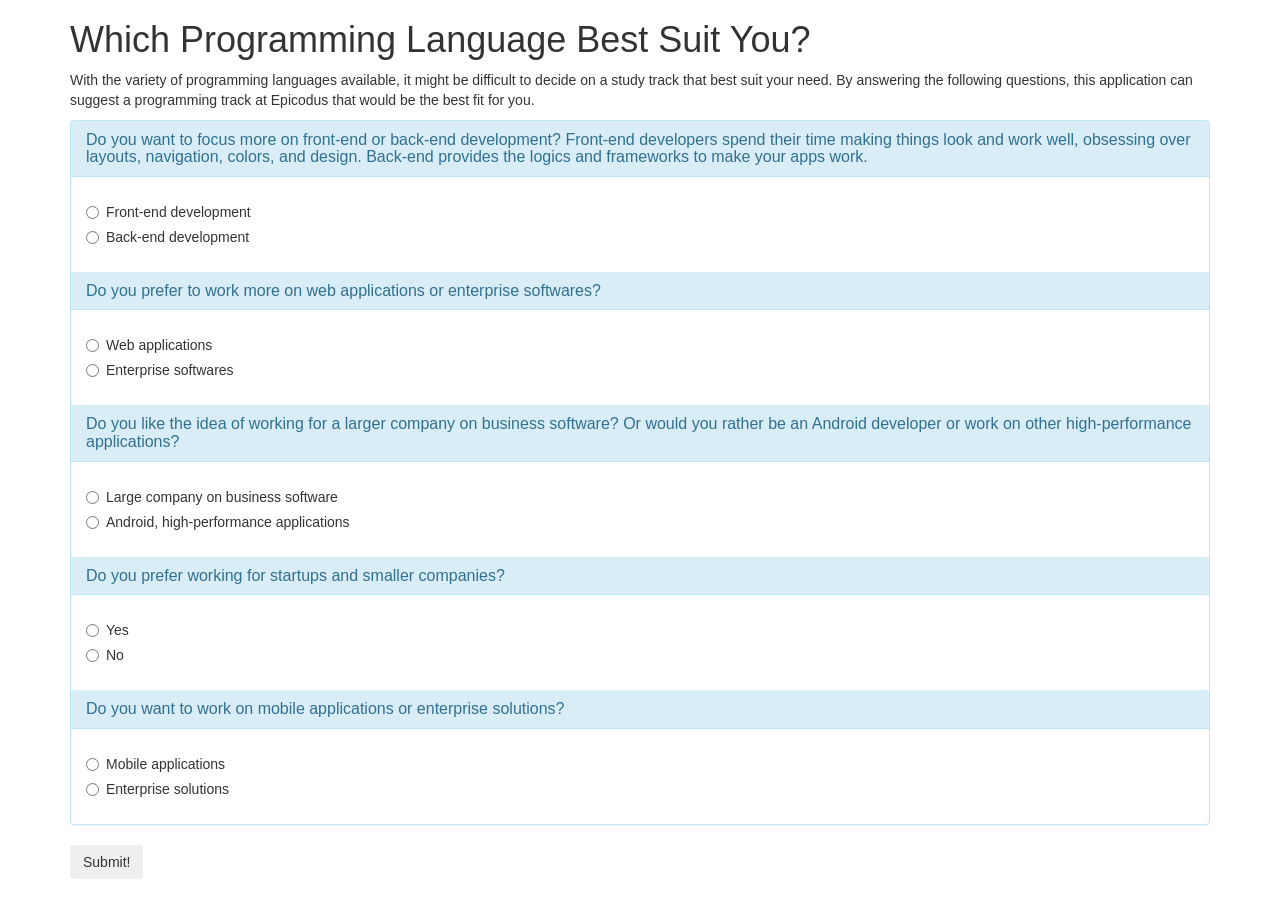
==== track-suggester.html @ 1f1165ed "add a section go give the suggested track and hide it initially.  Add script to show it after submit" ====
<!DOCTYPE html>
<html lang="en" dir="ltr">
  <head>
    <meta charset="utf-8">
    <title>Track Suggester</title>
    <link href="css/bootstrap.css" rel="stylesheet" type="text/css">
    <link href="css/styles.css" rel="stylesheet" type="text/css">
    <script src="js/jquery-3.3.1.js"></script>
    <script src="js/scripts.js"></script>
  </head>
  <body>
    <div class="container">
      <h1>Which Programming Language Best Suit You?</h1>
      <p>With the variety of programming languages available, it might be difficult to decide on a study track that best suit your need.  By answering the following questions, this application can suggest a programming track at Epicodus that would be the best fit for you.</p>

      <form id="questionaire">
        <div class="panel panel-info">
          <div class="panel-heading">
            <h3 class="panel-title">Do you want to focus more on front-end or back-end development? Front-end developers spend their time making things look and work well, obsessing over layouts, navigation, colors, and design.  Back-end provides the logics and frameworks to make your apps work.</h3>
          </div>
          <div class="panel-body">
            <div class="radio">
              <label>
                <input type="radio" name="question1" value="front">
                  Front-end development
              </label>
            </div>
            <div class="radio">
              <label>
                <input type="radio" name="question1" value="back">
                  Back-end development
              </label>
            </div>
          </div>

          <div class="panel-heading">
            <h3 class="panel-title">Do you prefer to work more on web applications or enterprise softwares?</h3>
          </div>
          <div class="panel-body">
            <div class="radio">
              <label>
                <input type="radio" name="question2" value="web">
                  Web applications
              </label>
            </div>
            <div class="radio">
              <label>
                <input type="radio" name="question2" value="software">
                  Enterprise softwares
              </label>
            </div>
          </div>

          <div class="panel-heading">
            <h3 class="panel-title">Do you like the idea of working for a larger company on business software? Or would you rather be an Android developer or work on other high-performance applications?</h3>
          </div>
          <div class="panel-body">
            <div class="radio">
              <label>
                <input type="radio" name="question3" value="business">
                  Large company on business software
              </label>
            </div>
            <div class="radio">
              <label>
                <input type="radio" name="question3" value="android">
                  Android, high-performance applications
              </label>
            </div>
          </div>

          <div class="panel-heading">
            <h3 class="panel-title">Do you prefer working for startups and smaller companies?</h3>
          </div>
          <div class="panel-body">
            <div class="radio">
              <label>
                <input type="radio" name="question4" value="startup">
                  Yes
              </label>
            </div>
            <div class="radio">
              <label>
                <input type="radio" name="question4" value="established">
                  No
              </label>
            </div>
          </div>

          <div class="panel-heading">
            <h3 class="panel-title">Do you want to work on mobile applications or enterprise solutions?</h3>
          </div>
          <div class="panel-body">
            <div class="radio">
              <label>
                <input type="radio" name="question5" value="mobile">
                  Mobile applications
              </label>
            </div>
            <div class="radio">
              <label>
                <input type="radio" name="question5" value="enterprise">
                  Enterprise solutions
              </label>
            </div>
          </div>

        </div> <!--End of questions panel-->
        <button type="submit" class="btn">Submit!</button>
      </form>

      <div class="well" id="suggestion">
        <h2>Base on your answers, your suggested track is:<span class="highlight suggested-track"></span><br></h2>
        <h3>To learn more about your suggested track, please visit the <a href="#" id="class-link"><span class="suggested-track"></span></a> page.</h3>
      </div>
    </div>
  </body>
</html>
---- css/styles.css ----
#suggestion {
  display: none;
}

.highlight {
  font-weight: bold;
  color: red;
}
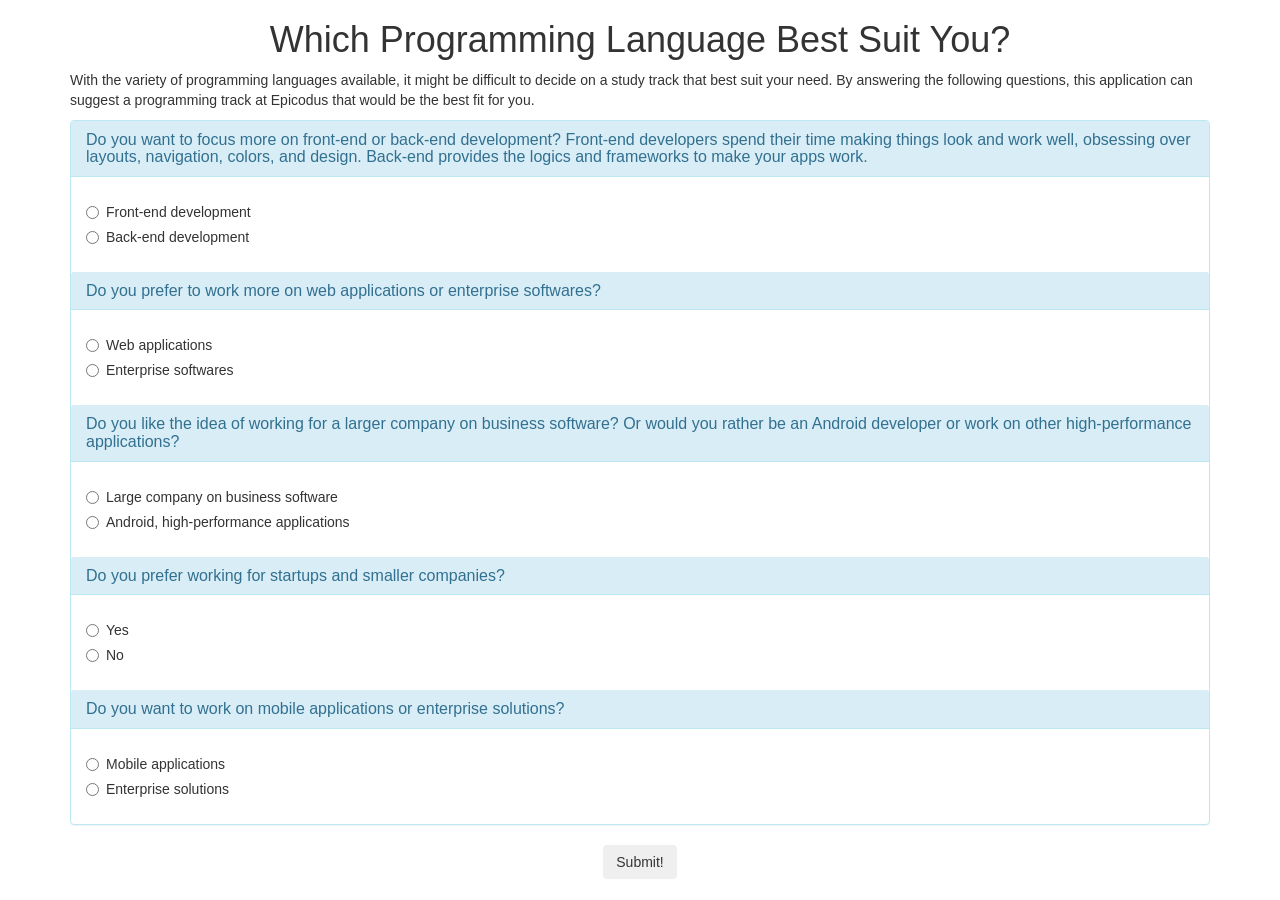
==== commit 96c4796f: "add a div to center the submit button. Also add css to center the page header" ====
--- a/track-suggester.html
+++ b/track-suggester.html
@@ -106,11 +106,13 @@
           </div>
 
         </div> <!--End of questions panel-->
-        <button type="submit" class="btn">Submit!</button>
+        <div class="centered">
+          <button type="submit" class="btn">Submit!</button>
+        </div>
       </form>
 
       <div class="well" id="suggestion">
-        <h2>Base on your answers, your suggested track is:<span class="highlight suggested-track"></span><br></h2>
+        <h2>Base on your answers, your suggested track is <span class="highlight suggested-track"></span>.<br></h2>
         <h3>To learn more about your suggested track, please visit the <a href="#" id="class-link"><span class="suggested-track"></span></a> page.</h3>
       </div>
     </div>
--- a/css/styles.css
+++ b/css/styles.css
@@ -6,3 +6,11 @@
   font-weight: bold;
   color: red;
 }
+
+h1{
+  text-align: center;
+}
+
+.centered {
+  text-align: center;
+}
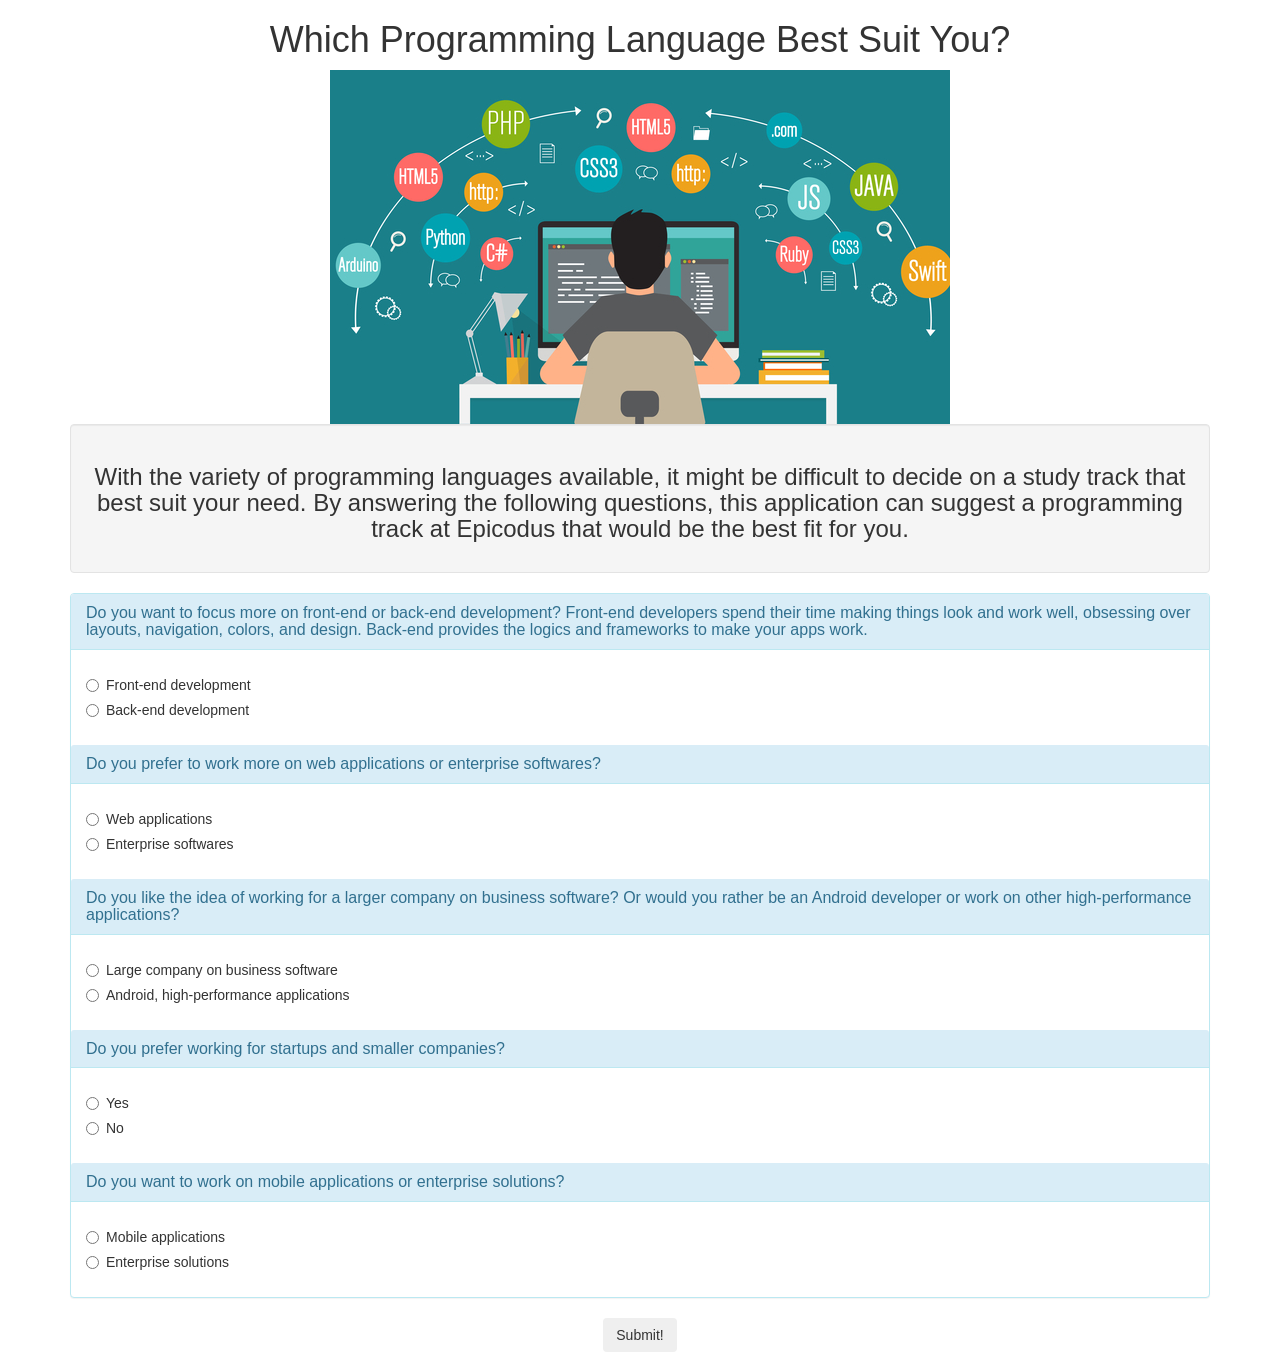
==== commit 2121acc4: "add image of programming languages to top of pages and put opening paragraph in a well.  Also center" ====
--- a/track-suggester.html
+++ b/track-suggester.html
@@ -11,7 +11,10 @@
   <body>
     <div class="container">
       <h1>Which Programming Language Best Suit You?</h1>
-      <p>With the variety of programming languages available, it might be difficult to decide on a study track that best suit your need.  By answering the following questions, this application can suggest a programming track at Epicodus that would be the best fit for you.</p>
+      <div class="centered"><img src="img/Languages.jpg"></div>
+      <div class="well">
+        <h3>With the variety of programming languages available, it might be difficult to decide on a study track that best suit your need.  By answering the following questions, this application can suggest a programming track at Epicodus that would be the best fit for you.</h3>
+      </div>
 
       <form id="questionaire">
         <div class="panel panel-info">
--- a/css/styles.css
+++ b/css/styles.css
@@ -14,3 +14,7 @@
 .centered {
   text-align: center;
 }
+
+.well {
+  text-align: center;
+}
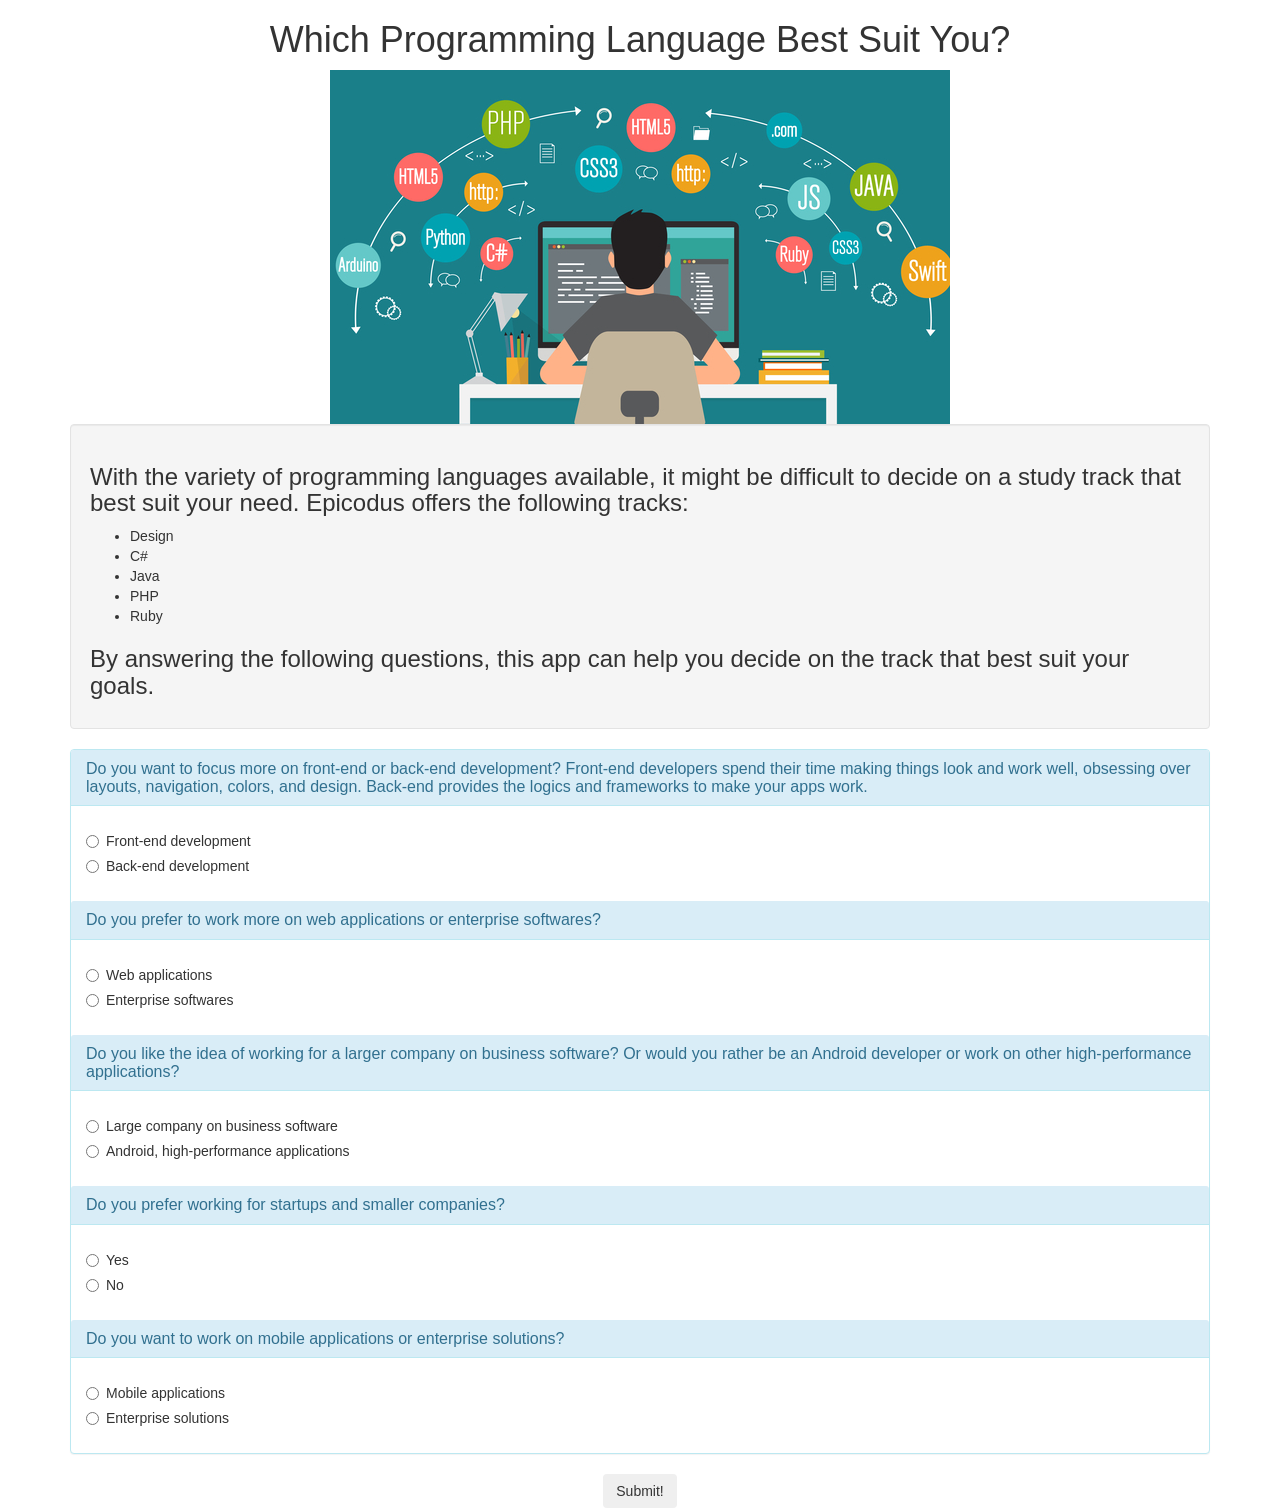
==== commit 458ad65a: "add list of course to intro paragraph and left align text there" ====
--- a/track-suggester.html
+++ b/track-suggester.html
@@ -13,7 +13,15 @@
       <h1>Which Programming Language Best Suit You?</h1>
       <div class="centered"><img src="img/Languages.jpg"></div>
       <div class="well">
-        <h3>With the variety of programming languages available, it might be difficult to decide on a study track that best suit your need.  By answering the following questions, this application can suggest a programming track at Epicodus that would be the best fit for you.</h3>
+        <h3>With the variety of programming languages available, it might be difficult to decide on a study track that best suit your need.  Epicodus offers the following tracks:</h3>
+        <ul>
+          <li>Design</li>
+          <li>C#</li>
+          <li>Java</li>
+          <li>PHP</li>
+          <li>Ruby</li>
+        </ul>
+        <h3>By answering the following questions, this app can help you decide on the track that best suit your goals.         
       </div>
 
       <form id="questionaire">
--- a/css/styles.css
+++ b/css/styles.css
@@ -15,6 +15,6 @@
   text-align: center;
 }
 
-.well {
+#suggestion {
   text-align: center;
 }
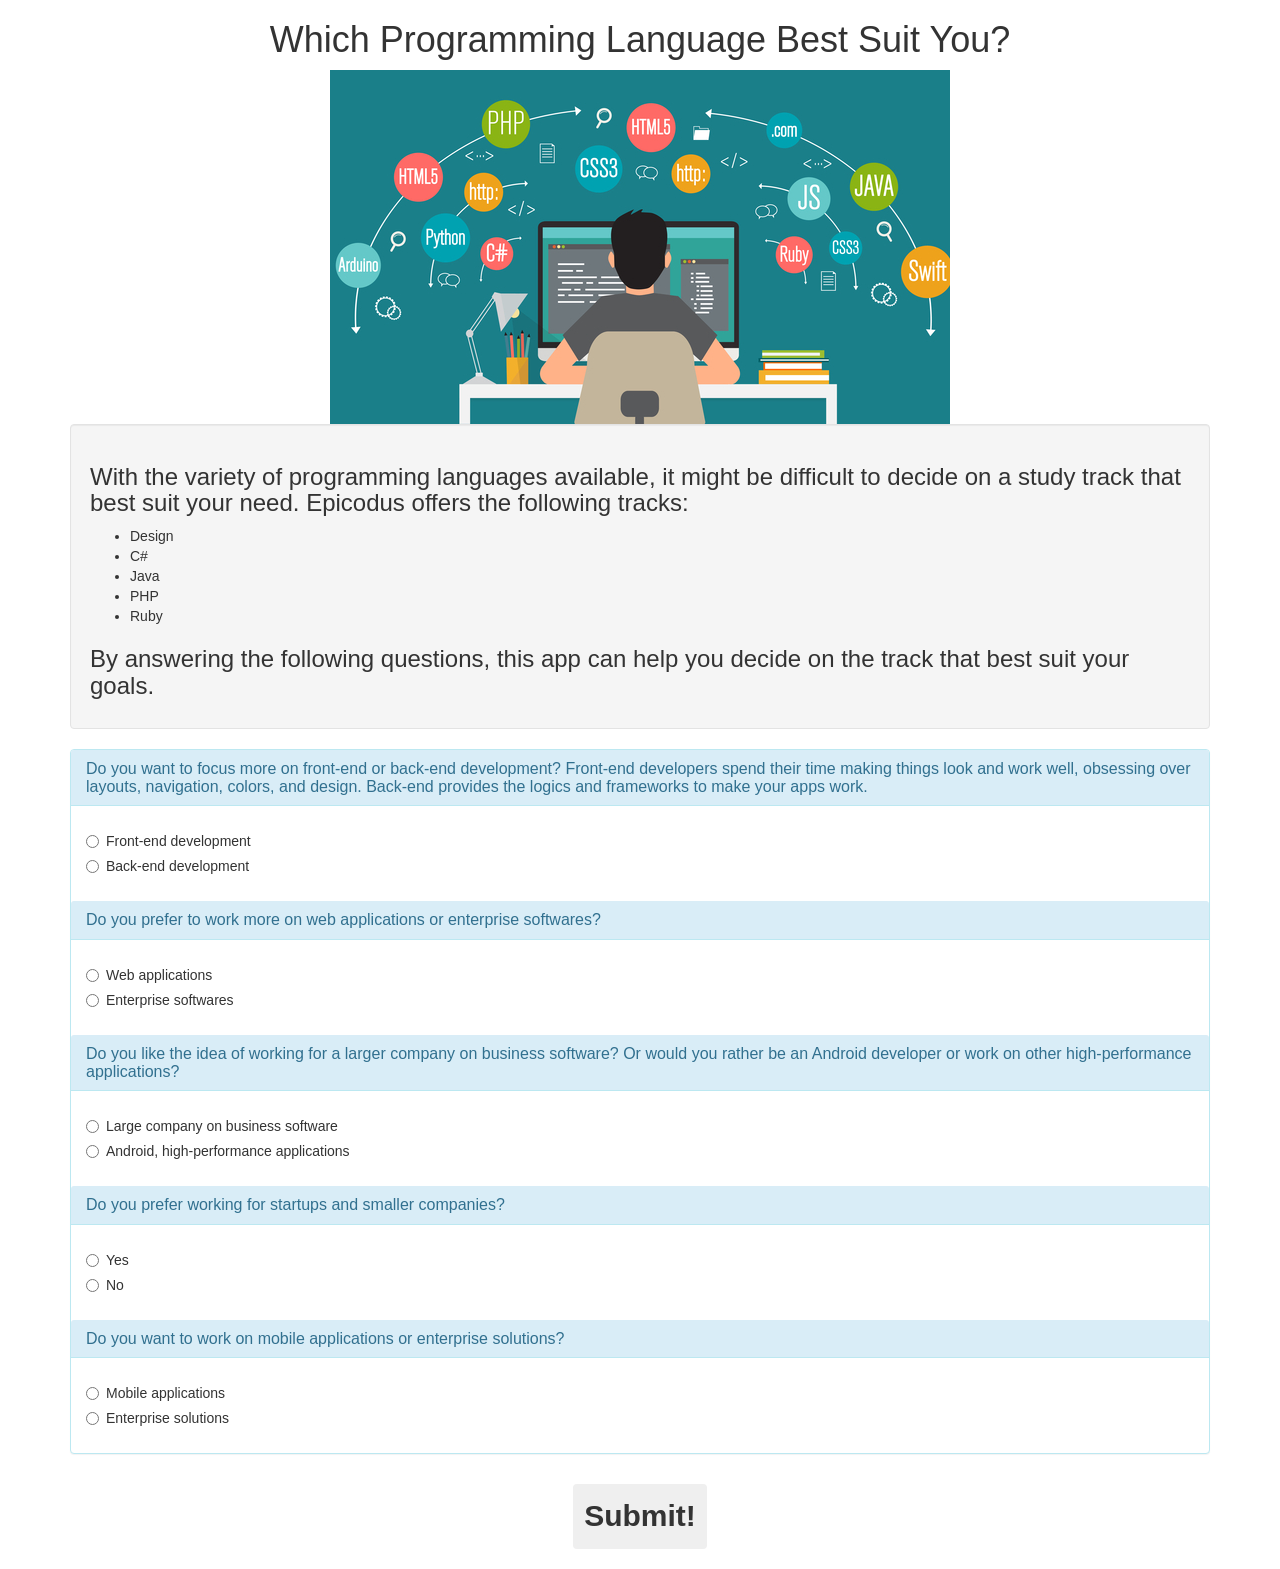
==== commit aef8a4b4: "make submit button font bigger and add some margin and padding" ====
--- a/track-suggester.html
+++ b/track-suggester.html
@@ -21,7 +21,7 @@
           <li>PHP</li>
           <li>Ruby</li>
         </ul>
-        <h3>By answering the following questions, this app can help you decide on the track that best suit your goals.         
+        <h3>By answering the following questions, this app can help you decide on the track that best suit your goals.
       </div>
 
       <form id="questionaire">
@@ -121,7 +121,7 @@
           <button type="submit" class="btn">Submit!</button>
         </div>
       </form>
-
+      <p></p>
       <div class="well" id="suggestion">
         <h2>Base on your answers, your suggested track is <span class="highlight suggested-track"></span>.<br></h2>
         <h3>To learn more about your suggested track, please visit the <a href="#" id="class-link"><span class="suggested-track"></span></a> page.</h3>
--- a/css/styles.css
+++ b/css/styles.css
@@ -18,3 +18,10 @@
 #suggestion {
   text-align: center;
 }
+
+.btn{
+  font-size: 30px;
+  font-weight: bold;
+  margin: 10px;
+  padding: 10px;
+}
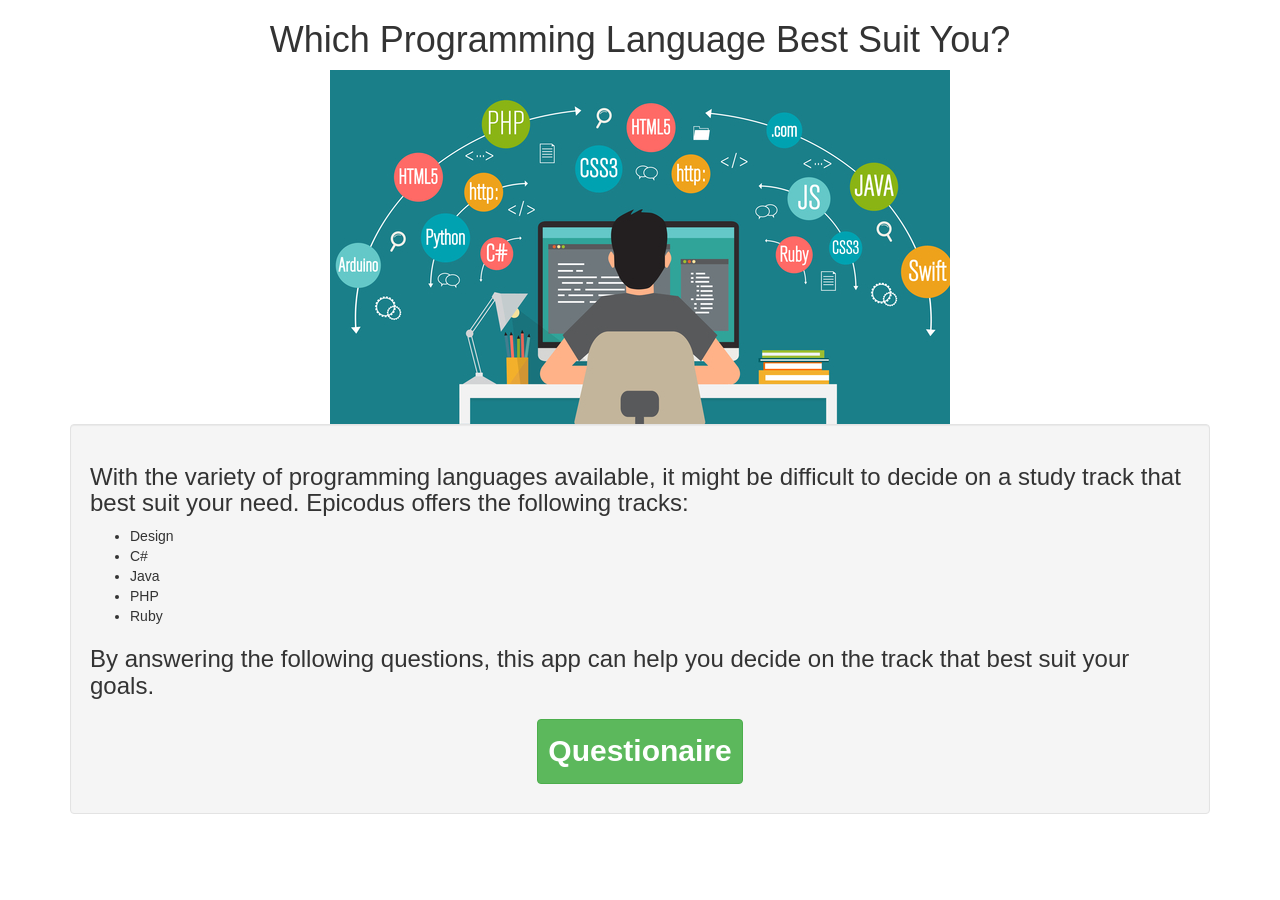
==== commit 0c06b966: "hide the form initially. Add button to open form" ====
--- a/track-suggester.html
+++ b/track-suggester.html
@@ -21,7 +21,8 @@
           <li>PHP</li>
           <li>Ruby</li>
         </ul>
-        <h3>By answering the following questions, this app can help you decide on the track that best suit your goals.
+        <h3>By answering the following questions, this app can help you decide on the track that best suit your goals.</h3>
+        <div class="centered"><button class="btn btn-success" id="show-question">Questionaire</button></button></div>
       </div>
 
       <form id="questionaire">
--- a/css/styles.css
+++ b/css/styles.css
@@ -1,4 +1,8 @@
 #suggestion {
+  display: none;
+}
+
+#questionaire {
   display: none;
 }
 
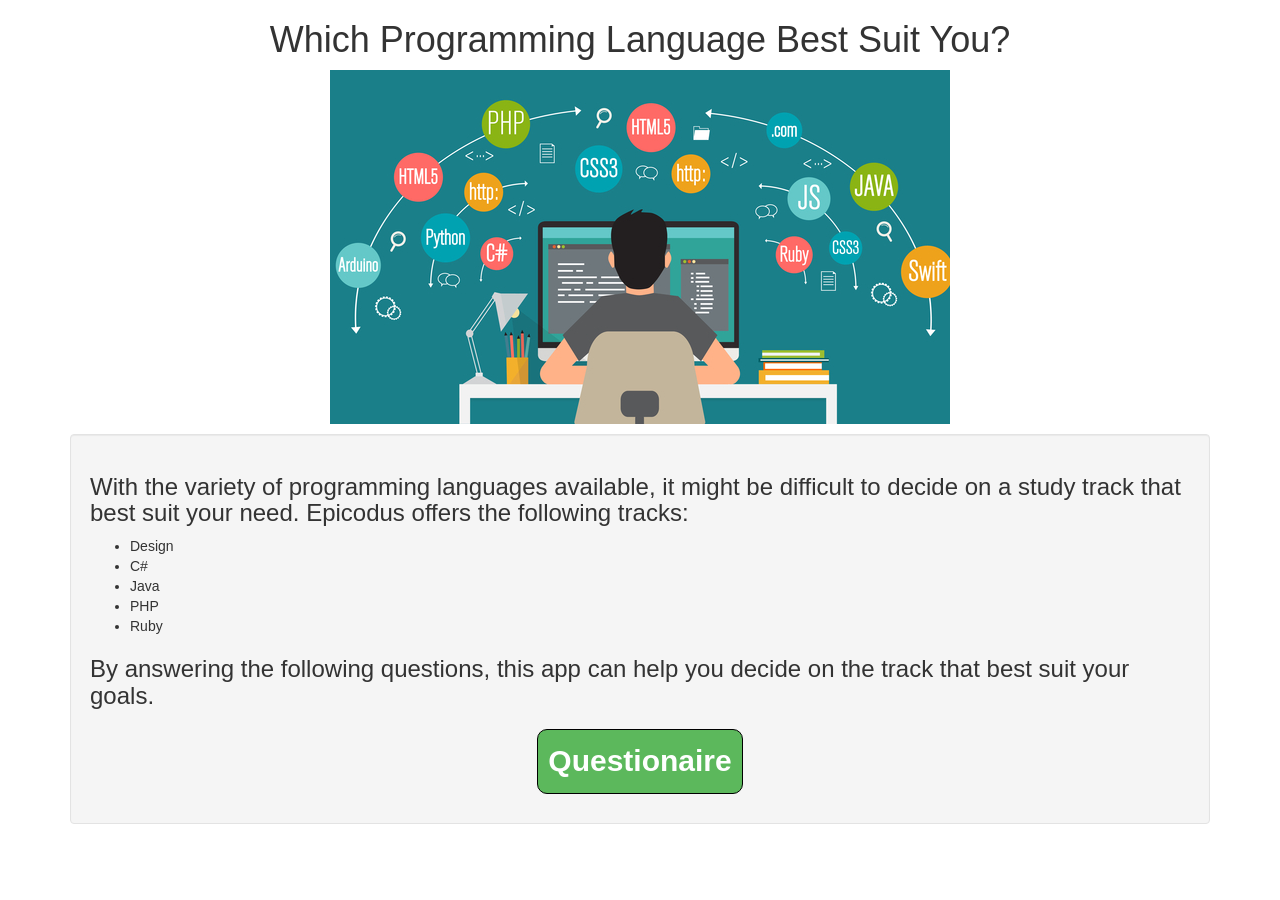
==== commit 2d723902: "change submit button color to green to match top button. format border for both buttons." ====
--- a/track-suggester.html
+++ b/track-suggester.html
@@ -12,6 +12,7 @@
     <div class="container">
       <h1>Which Programming Language Best Suit You?</h1>
       <div class="centered"><img src="img/Languages.jpg"></div>
+      <p></p>
       <div class="well">
         <h3>With the variety of programming languages available, it might be difficult to decide on a study track that best suit your need.  Epicodus offers the following tracks:</h3>
         <ul>
--- a/css/styles.css
+++ b/css/styles.css
@@ -28,4 +28,8 @@
   font-weight: bold;
   margin: 10px;
   padding: 10px;
+  background-color: #5cb85c;
+  color: white;
+  border: 1px black solid;
+  border-radius: 10px;
 }
